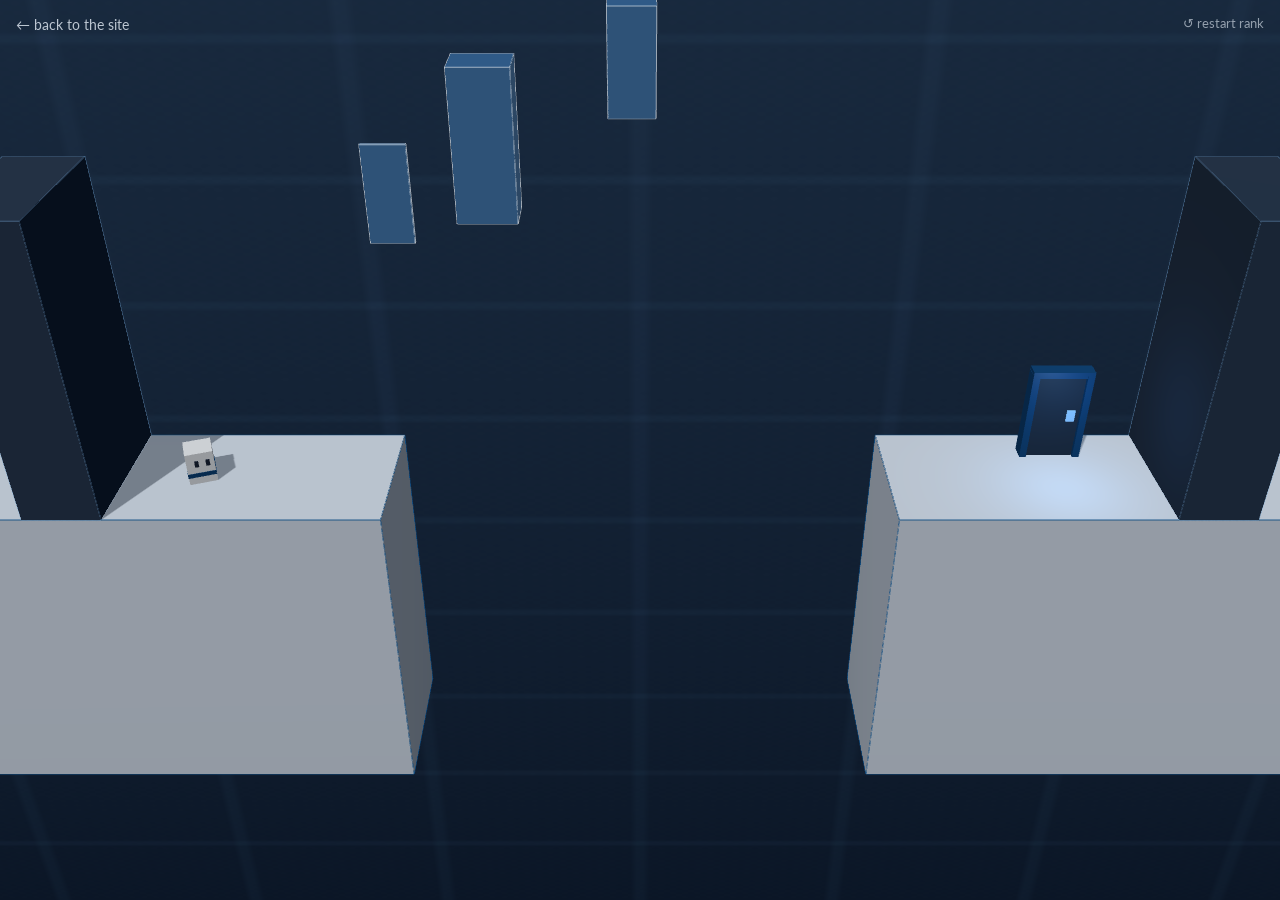
==== play/index.html @ d0a1d7b1 "Publish website" ====
<!doctype html>
<html lang="en">
<head>
  <meta charset="utf-8">
  <meta name="viewport" content="width=device-width, initial-scale=1, viewport-fit=cover">
  <meta name="robots" content="noindex, nofollow">
  <title>Another dimension</title>
  <link rel="icon" href="../assets/img/favicon.png?v=f826609" type="image/png">
  <link rel="preconnect" href="https://fonts.googleapis.com">
  <link rel="preconnect" href="https://fonts.gstatic.com" crossorigin>
  <link href="https://fonts.googleapis.com/css2?family=Lato:wght@400;700&family=JetBrains+Mono:wght@400;700&display=swap" rel="stylesheet">
  <link rel="stylesheet" href="play.css?v=f826609">
</head>
<body>
  <canvas id="game" aria-label="Platform game"></canvas>

  <a class="back" href="../">← back to the site</a>
  <div class="top-right">
    <a href="#" id="restart-level">↺ restart</a>
    <a href="#" id="restart" hidden>start over</a>
  </div>
  <div class="title" id="title"></div>

  <div class="touch" id="touch" aria-hidden="true">
    <div class="touch-move">
      <button data-key="left">◀</button>
      <button data-key="right">▶</button>
    </div>
    <button data-key="jump" class="touch-jump">▲</button>
  </div>

  <div class="dialog" id="lock" hidden>
    <form class="panel" id="lock-form" autocomplete="off">
      <p class="panel-kicker">LOCKED</p>
      <p>This door needs a code.</p>
      <input id="code" maxlength="32" spellcheck="false" aria-label="Code">
      <div class="code-split" id="code-split" hidden>
        <input id="code-a" maxlength="12" spellcheck="false" aria-label="Code, first part">
        <span aria-hidden="true">-</span>
        <input id="code-b" maxlength="12" spellcheck="false" aria-label="Code, second part">
      </div>
      <p class="panel-status" id="lock-status">&nbsp;</p>
      <div class="panel-buttons">
        <button type="button" id="lock-cancel" class="secondary">Step back</button>
        <button type="submit">Open</button>
      </div>
    </form>
  </div>

  <div class="dialog" id="gate" hidden>
    <form class="panel" id="gate-form" autocomplete="off">
      <p class="panel-kicker" id="gate-kicker"></p>
      <p id="gate-text"></p>
      <input id="gate-code" maxlength="32" spellcheck="false" aria-label="Code">
      <p class="panel-status" id="gate-status">&nbsp;</p>
      <div class="panel-buttons">
        <button type="button" id="gate-cancel" class="secondary">Start from the beginning</button>
        <button type="submit">Enter</button>
      </div>
    </form>
  </div>

  <div class="dialog" id="reward" hidden>
    <div class="panel">
      <div id="reward-content"></div>
      <div class="panel-buttons">
        <a class="button secondary" href="../">Back to the site</a>
        <button type="button" id="reward-next">Stay here</button>
      </div>
    </div>
  </div>

  <div class="portal portal-in" aria-hidden="true"></div>

  <script type="module" src="game.js?v=f826609"></script>
</body>
</html>
---- play/play.css ----
:root {
  --navy: #22374f;
  --deep: #14243a;
  --accent: #0f4c81;
  --sky: #7db4e6;
  --light: #e6eef7;
  --mono: "JetBrains Mono", ui-monospace, monospace;
}
* { box-sizing: border-box; }
html, body {
  margin: 0;
  height: 100%;
  overflow: hidden;
  background: var(--deep);
  color: #fff;
  font: 16px/1.5 "Lato", system-ui, sans-serif;
  -webkit-user-select: none;
  user-select: none;
  touch-action: none;
}
#game { display: block; width: 100vw; height: 100vh; height: 100dvh; }
.back {
  position: fixed;
  top: 14px;
  left: 16px;
  color: var(--light);
  font-size: 14px;
  text-decoration: none;
  opacity: .8;
  z-index: 5;
}
.back:hover { opacity: 1; text-decoration: underline; }
.top-right {
  position: fixed;
  top: 14px;
  right: 16px;
  display: flex;
  gap: 16px;
  z-index: 5;
}
.top-right a {
  color: var(--light);
  font-size: 13px;
  text-decoration: none;
  opacity: .6;
}
.top-right a:hover { opacity: 1; text-decoration: underline; }
.top-right a[hidden] { display: none; }
.title {
  position: fixed;
  top: 18%;
  left: 0;
  right: 0;
  text-align: center;
  font: 700 clamp(18px, 4vw, 34px)/1.2 var(--mono);
  letter-spacing: .25em;
  color: var(--light);
  text-shadow: 0 0 18px rgba(125, 180, 230, .7);
  pointer-events: none;
  opacity: 0;
  transition: opacity 1s;
  z-index: 4;
}
.title.show { opacity: 1; }
.title small { display: block; font-size: .5em; letter-spacing: .4em; opacity: .7; margin-top: 8px; }
.wall-image {
  position: fixed;
  opacity: 0;
  z-index: 3;
  -webkit-touch-callout: default;
}
.wall-image[hidden] { display: none; }
.wall-save {
  position: fixed;
  transform: translateX(-50%);
  z-index: 3;
  padding: 6px 12px;
  font: 700 13px var(--mono);
  color: var(--light);
  background: rgba(15, 76, 129, .85);
  border: 1px solid var(--sky);
  border-radius: 6px;
  cursor: pointer;
}
.wall-save:hover { background: var(--accent); }
.wall-save[hidden] { display: none; }
.speech {
  position: fixed;
  transform: translate(-50%, calc(-100% - 14px));
  z-index: 4;
  width: max-content;
  max-width: min(260px, 70vw);
  padding: 10px 14px;
  font: 700 14px/1.4 "Lato", sans-serif;
  color: var(--deep);
  background: #fff;
  border-radius: 12px;
  box-shadow: 0 4px 18px rgba(0, 0, 0, .3);
  opacity: 0;
  transition: opacity .3s;
  pointer-events: none;
}
.speech.show { opacity: 1; }
.speech::after {
  content: "";
  position: absolute;
  left: 50%;
  bottom: -9px;
  margin-left: -9px;
  border: 9px solid transparent;
  border-bottom: 0;
  border-top-color: #fff;
}
.speech.oneline {
  max-width: none;
  white-space: nowrap;
  font: 700 13px var(--mono);
}
.notebook {
  position: fixed;
  top: 46px;
  left: 16px;
  z-index: 5;
  max-width: min(92vw, 400px);
  color: var(--light);
  background: rgba(20, 36, 58, .85);
  border: 1px solid var(--accent);
  border-radius: 8px;
  font: 12px/1.6 var(--mono);
}
.notebook button {
  padding: 6px 10px;
  font: 700 12px var(--mono);
  color: var(--light);
  background: none;
  border: 0;
  cursor: pointer;
}
.notebook ol {
  margin: 0;
  padding: 0 12px 8px 40px;
  max-height: 50vh;
  overflow: auto;
  -webkit-user-select: text;
  user-select: text;
}
.notebook ol[hidden] { display: none; }
.notebook .cards { padding: 0 12px 10px; max-height: 60vh; overflow: auto; }
.notebook .cards[hidden] { display: none; }
.notebook .card { margin-top: 6px; }
.notebook .card ol { margin: 2px 0 0; padding-left: 26px; max-height: none; }
.notebook .card canvas { width: 180px; height: 60px; vertical-align: middle; border-radius: 4px; }
.notebook .chip {
  display: inline-block;
  min-width: 18px;
  margin-right: 3px;
  padding: 0 4px;
  border-radius: 4px;
  text-align: center;
  font-weight: 700;
  color: #fff;
}
.notebook .chip.red { background: #b8352d; }
.notebook .chip.grey { background: #5d6a77; }
.notebook .bars { display: inline-flex; gap: 1px; margin-right: 6px; vertical-align: middle; }
.notebook .bars i { width: 7px; height: 12px; background: rgba(230, 238, 247, .12); }
.notebook .bars.red i.on { background: #e2453c; }
.notebook .bars.grey i.on { background: #9aa5b1; }
.notebook.flash { animation: notebook-flash .9s; }
@keyframes notebook-flash {
  0% { box-shadow: 0 0 0 0 rgba(125, 180, 230, .9); }
  100% { box-shadow: 0 0 0 14px rgba(125, 180, 230, 0); }
}
.touch { display: none; }
@media (pointer: coarse) {
  .touch {
    display: flex;
    justify-content: space-between;
    align-items: flex-end;
    position: fixed;
    left: 0;
    right: 0;
    bottom: 0;
    padding: 0 18px max(18px, env(safe-area-inset-bottom));
    pointer-events: none;
    z-index: 5;
  }
}
.touch button {
  pointer-events: auto;
  width: 64px;
  height: 64px;
  border-radius: 50%;
  border: 2px solid rgba(230, 238, 247, .5);
  background: rgba(15, 76, 129, .45);
  color: var(--light);
  font-size: 22px;
  touch-action: none;
}
.touch button.down { background: rgba(125, 180, 230, .6); }
.touch-move { display: flex; gap: 14px; }
.touch-jump { width: 76px !important; height: 76px !important; }
.dialog {
  position: fixed;
  inset: 0;
  display: flex;
  align-items: center;
  justify-content: center;
  background: rgba(10, 18, 30, .55);
  padding: 16px;
  z-index: 10;
}
.dialog[hidden] { display: none; }
.panel {
  width: min(92vw, 420px);
  background: var(--navy);
  border: 2px solid var(--accent);
  border-radius: 10px;
  box-shadow: 0 0 40px rgba(125, 180, 230, .25);
  padding: 22px 24px;
  text-align: center;
}
.panel h2 { margin: 0 0 10px; font: 700 22px/1.3 var(--mono); letter-spacing: .1em; color: var(--sky); }
.panel p { margin: 0 0 10px; color: var(--light); }
.panel-kicker { font: 700 13px var(--mono); letter-spacing: .35em; color: var(--sky) !important; }
.panel input {
  width: 100%;
  margin: 6px 0 4px;
  padding: 10px 12px;
  font: 700 22px var(--mono);
  letter-spacing: .4em;
  text-align: center;
  text-transform: uppercase;
  color: #fff;
  background: var(--deep);
  border: 1px solid var(--accent);
  border-radius: 6px;
  outline: none;
  -webkit-user-select: text;
  user-select: text;
}
.panel input:focus { border-color: var(--sky); }
.panel input[hidden] { display: none; }
.code-split { display: flex; align-items: center; gap: 8px; }
.code-split[hidden] { display: none; }
.code-split input { flex: 1; min-width: 0; font-size: 18px; letter-spacing: .2em; padding: 10px 6px; }
.code-split span { font: 700 26px var(--mono); color: var(--sky); }
.panel-status { font: 13px var(--mono); color: var(--sky) !important; min-height: 1.5em; }
.panel-buttons { display: flex; gap: 10px; justify-content: center; margin-top: 8px; flex-wrap: wrap; }
.panel button, .panel .button {
  font: 700 14px "Lato", sans-serif;
  padding: 9px 18px;
  border-radius: 6px;
  border: 0;
  background: var(--sky);
  color: var(--deep);
  cursor: pointer;
  text-decoration: none;
}
.panel .secondary { background: transparent; color: var(--light); border: 1px solid var(--accent); }
.shake { animation: shake .4s; }
@keyframes shake {
  25% { transform: translateX(-8px); }
  50% { transform: translateX(8px); }
  75% { transform: translateX(-4px); }
}
.portal {
  position: fixed;
  left: 50%;
  top: 50%;
  width: 170vmax;
  height: 170vmax;
  margin: -85vmax 0 0 -85vmax;
  border-radius: 50%;
  background: radial-gradient(circle, #f2ffe0 0 6%, #b6f06a 16%, #5ccf3a 34%, #1f9a3a 56%, #0b5e2a 69%, rgba(11, 94, 42, 0) 71%);
  pointer-events: none;
  z-index: 20;
}
.portal::before {
  content: "";
  position: absolute;
  inset: 0;
  border-radius: 50%;
  background: repeating-conic-gradient(from 0deg, rgba(240, 255, 220, .45) 0 7deg, transparent 7deg 26deg);
  -webkit-mask: radial-gradient(circle, transparent 8%, #000 26%, #000 64%, transparent 70%);
  mask: radial-gradient(circle, transparent 8%, #000 26%, #000 64%, transparent 70%);
  animation: portal-spin 1.4s linear infinite;
}
.portal-in { animation: portal-close 1.3s cubic-bezier(.5, 0, .3, 1) .15s forwards; }
.portal-out { transform: scale(0); animation: portal-grow 1.15s cubic-bezier(.6, 0, .4, 1) forwards; }
@keyframes portal-grow {
  0% { transform: scale(0) rotate(0); }
  45% { transform: scale(.06) rotate(200deg); }
  100% { transform: scale(1.05) rotate(480deg); }
}
@keyframes portal-spin { to { transform: rotate(360deg); } }
@keyframes portal-close {
  0% { transform: scale(1.05) rotate(0); opacity: 1; }
  70% { transform: scale(.08) rotate(-300deg); opacity: 1; }
  100% { transform: scale(0) rotate(-360deg); opacity: 0; }
}
@media (prefers-reduced-motion: reduce) {
  .portal { display: none; }
}
.boss-q { max-width: min(92vw, 440px); }
.boss-q .q { margin: 2px 0 6px; font-size: 15px; font-weight: 700; color: #fff; }
.boss-q pre { margin: 0 0 8px; padding: 6px 8px; overflow: auto; background: rgba(0, 0, 0, .25); border-radius: 4px; -webkit-user-select: text; user-select: text; }
.boss-q .file { margin: 6px 0; }
.boss-q .file img { display: block; max-width: 100%; max-height: 30vh; margin-bottom: 4px; background: #fff; border-radius: 4px; cursor: zoom-in; }
.boss-q .file button { padding: 3px 8px; border: 1px solid var(--accent); border-radius: 4px; }
.boss-q .file button:hover { background: var(--accent); }
.boss-q .term button.q { display: block; width: 100%; padding: 3px 0; text-align: left; font-size: 13px; }
.boss-q .term.green button.q { color: #7fe0a6; }
.boss-q .term.red button.q { color: #ff8a80; }
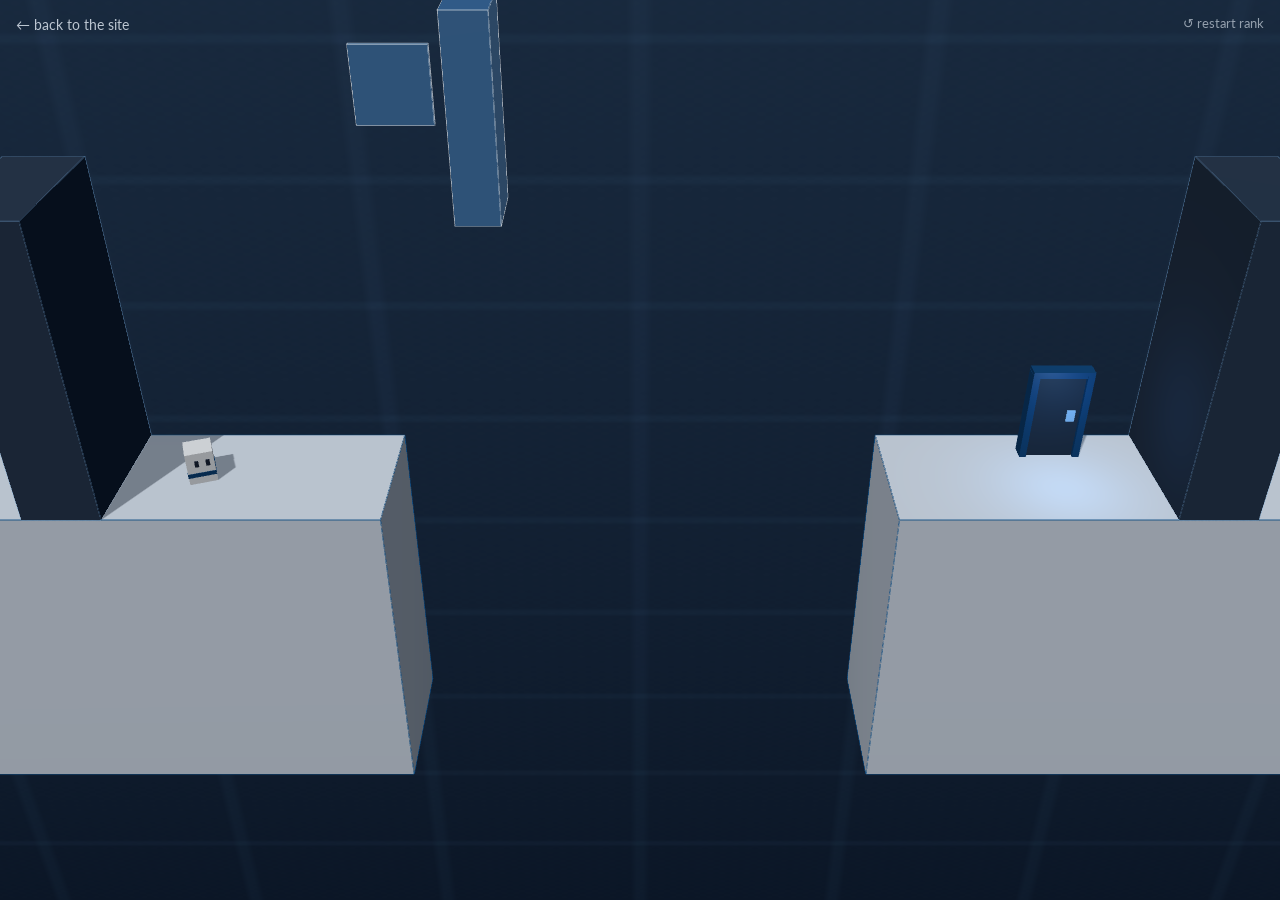
==== commit 0faef6a2: "Publish website" ====
--- a/play/index.html
+++ b/play/index.html
@@ -5,11 +5,11 @@
   <meta name="viewport" content="width=device-width, initial-scale=1, viewport-fit=cover">
   <meta name="robots" content="noindex, nofollow">
   <title>Another dimension</title>
-  <link rel="icon" href="../assets/img/favicon.png?v=f826609" type="image/png">
+  <link rel="icon" href="../assets/img/favicon.png?v=60f54f8" type="image/png">
   <link rel="preconnect" href="https://fonts.googleapis.com">
   <link rel="preconnect" href="https://fonts.gstatic.com" crossorigin>
   <link href="https://fonts.googleapis.com/css2?family=Lato:wght@400;700&family=JetBrains+Mono:wght@400;700&display=swap" rel="stylesheet">
-  <link rel="stylesheet" href="play.css?v=f826609">
+  <link rel="stylesheet" href="play.css?v=60f54f8">
 </head>
 <body>
   <canvas id="game" aria-label="Platform game"></canvas>
@@ -65,13 +65,24 @@
       <div id="reward-content"></div>
       <div class="panel-buttons">
         <a class="button secondary" href="../">Back to the site</a>
+        <button type="button" id="reward-stay" class="secondary" hidden>Stay here</button>
         <button type="button" id="reward-next">Stay here</button>
       </div>
     </div>
   </div>
 
-  <div class="portal portal-in" aria-hidden="true"></div>
+  <div class="arrive" aria-hidden="true"></div>
+  <script src="tiles.js?v=60f54f8"></script>
+  <script>   // arrival: the screen stays covered until the game has drawn itself (game.js calls arrive), then the tiles come down
+    window.arrive = () => {
+      const cover = document.querySelector(".arrive");
+      if (!cover) return;
+      tileWipe("reveal", innerWidth / 2, innerHeight / 2);
+      cover.remove();
+    };
+    setTimeout(window.arrive, 8000);   // in case the game cannot start
+  </script>
 
-  <script type="module" src="game.js?v=f826609"></script>
+  <script type="module" src="game.js?v=60f54f8"></script>
 </body>
 </html>
--- a/play/play.css
+++ b/play/play.css
@@ -264,44 +264,13 @@
   50% { transform: translateX(8px); }
   75% { transform: translateX(-4px); }
 }
-.portal {
-  position: fixed;
-  left: 50%;
-  top: 50%;
-  width: 170vmax;
-  height: 170vmax;
-  margin: -85vmax 0 0 -85vmax;
-  border-radius: 50%;
-  background: radial-gradient(circle, #f2ffe0 0 6%, #b6f06a 16%, #5ccf3a 34%, #1f9a3a 56%, #0b5e2a 69%, rgba(11, 94, 42, 0) 71%);
-  pointer-events: none;
-  z-index: 20;
-}
-.portal::before {
-  content: "";
-  position: absolute;
-  inset: 0;
-  border-radius: 50%;
-  background: repeating-conic-gradient(from 0deg, rgba(240, 255, 220, .45) 0 7deg, transparent 7deg 26deg);
-  -webkit-mask: radial-gradient(circle, transparent 8%, #000 26%, #000 64%, transparent 70%);
-  mask: radial-gradient(circle, transparent 8%, #000 26%, #000 64%, transparent 70%);
-  animation: portal-spin 1.4s linear infinite;
-}
-.portal-in { animation: portal-close 1.3s cubic-bezier(.5, 0, .3, 1) .15s forwards; }
-.portal-out { transform: scale(0); animation: portal-grow 1.15s cubic-bezier(.6, 0, .4, 1) forwards; }
-@keyframes portal-grow {
-  0% { transform: scale(0) rotate(0); }
-  45% { transform: scale(.06) rotate(200deg); }
-  100% { transform: scale(1.05) rotate(480deg); }
-}
-@keyframes portal-spin { to { transform: rotate(360deg); } }
-@keyframes portal-close {
-  0% { transform: scale(1.05) rotate(0); opacity: 1; }
-  70% { transform: scale(.08) rotate(-300deg); opacity: 1; }
-  100% { transform: scale(0) rotate(-360deg); opacity: 0; }
-}
-@media (prefers-reduced-motion: reduce) {
-  .portal { display: none; }
-}
+.tiles { position: fixed; inset: 0; z-index: 100; overflow: hidden; pointer-events: none; }
+.tiles i { position: absolute; width: calc(var(--s) + 1px); height: calc(var(--s) + 1px); }
+.tiles.cover i { transform: scale(0) rotate(-90deg); animation: tile-in .3s cubic-bezier(.3, 1.4, .5, 1) forwards; }
+.tiles.reveal i { animation: tile-out .3s cubic-bezier(.5, 0, .7, .4) both; }
+@keyframes tile-in { to { transform: none; } }
+@keyframes tile-out { from { transform: none; } to { transform: scale(0) rotate(90deg); } }
+.arrive { position: fixed; inset: 0; z-index: 100; background: #14243a; pointer-events: none; }
 .boss-q { max-width: min(92vw, 440px); }
 .boss-q .q { margin: 2px 0 6px; font-size: 15px; font-weight: 700; color: #fff; }
 .boss-q pre { margin: 0 0 8px; padding: 6px 8px; overflow: auto; background: rgba(0, 0, 0, .25); border-radius: 4px; -webkit-user-select: text; user-select: text; }
@@ -312,3 +281,31 @@
 .boss-q .term button.q { display: block; width: 100%; padding: 3px 0; text-align: left; font-size: 13px; }
 .boss-q .term.green button.q { color: #7fe0a6; }
 .boss-q .term.red button.q { color: #ff8a80; }
+.vp .sl { display: flex; gap: 14px; justify-content: center; flex-wrap: wrap; margin: 8px 0 4px; }
+.vp .s { display: flex; flex-direction: column; align-items: center; gap: 6px; padding: 10px; background: #0b1524; border-radius: 6px; box-shadow: inset 0 3px 8px rgba(0, 0, 0, .75), inset 0 -1px 0 rgba(255, 255, 255, .06); }
+.vp .s svg { display: block; }
+.vp .s rect { fill: #5a4c1c; stroke: #2a220b; stroke-width: .12; }   
+.vp .s.ok rect { fill: #ffd84a; stroke: #fff2b0; stroke-width: .06; }
+.vp .s.ok svg { filter: drop-shadow(0 0 4px rgba(255, 216, 74, .9)); }
+.vp .s.nw svg { animation: vp-in 1.1s cubic-bezier(.2, .8, .3, 1) both; }
+@keyframes vp-in {
+  0% { transform: translateY(26px) scale(1.15); opacity: 0; filter: none; }
+  60% { transform: translateY(0) scale(1); opacity: 1; filter: none; }
+  100% { filter: drop-shadow(0 0 4px rgba(255, 216, 74, .9)); }
+}
+.vp .s span { font: 700 11px var(--mono); color: #8a7a4a; }
+.vp .s.ok span { color: #ffd84a; }
+.acct .panel-buttons.acct-choices { flex-wrap: wrap; }
+.acct .acct-note { font-size: 12px; opacity: .75; }
+.acct .panel input { text-transform: none; letter-spacing: normal; }   
+.pw { display: flex; align-items: flex-start; gap: 2px; padding: 8px 10px; pointer-events: none; }
+.pw.show { pointer-events: auto; }
+.pw span { font: 700 26px/1 "Lato", sans-serif; padding-top: 10px; }
+.pw input { width: 15ch; padding: 3px 6px; font: 700 14px/1.2 monospace; color: var(--deep); border: 1px solid #9fb3c8; border-radius: 4px; text-transform: none; }
+.pw button { margin: 8px 0 0 6px; padding: 2px 9px; font-size: 18px; color: var(--deep); background: #ffd84a; border: 0; border-radius: 4px; cursor: pointer; }
+.pw.chest { max-width: 250px; }
+.pw.chest div { display: flex; }
+.pw.chest input { flex: 1; width: auto; text-transform: uppercase; }
+.pw.chest button { margin: 0 0 0 6px; }
+.zoom-back { position: fixed; z-index: 4; transform: translate(0, 0); padding: 2px 10px; font: 700 20px/1.2 "Lato", sans-serif; color: #14243a; background: #ffd84a; border: 0; border-radius: 6px; cursor: pointer; }
+.zoom-back[hidden] { display: none; }
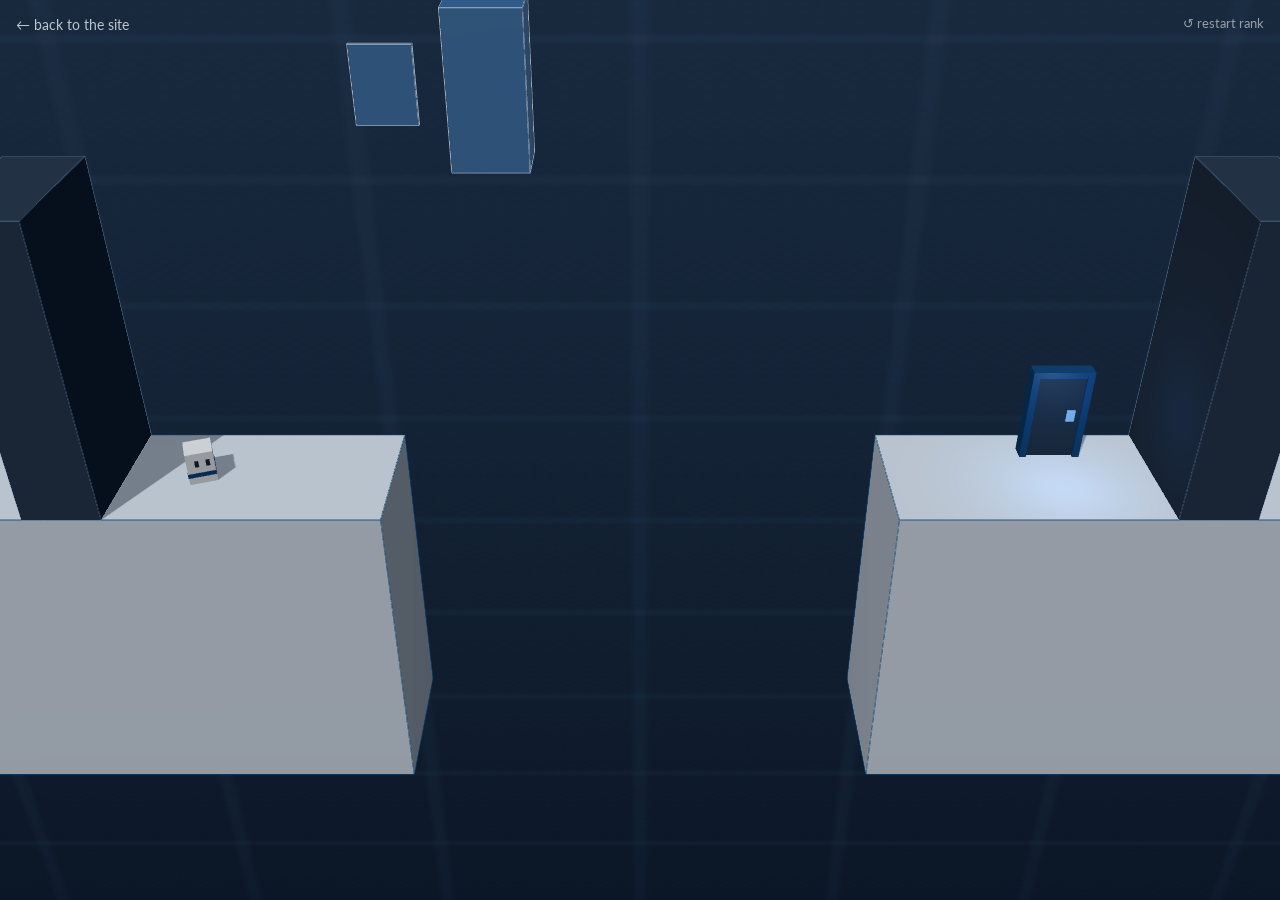
==== commit 7dd7cacf: "Publish website" ====
--- a/play/index.html
+++ b/play/index.html
@@ -5,11 +5,11 @@
   <meta name="viewport" content="width=device-width, initial-scale=1, viewport-fit=cover">
   <meta name="robots" content="noindex, nofollow">
   <title>Another dimension</title>
-  <link rel="icon" href="../assets/img/favicon.png?v=60f54f8" type="image/png">
+  <link rel="icon" href="../assets/img/favicon.png?v=5b1a915" type="image/png">
   <link rel="preconnect" href="https://fonts.googleapis.com">
   <link rel="preconnect" href="https://fonts.gstatic.com" crossorigin>
   <link href="https://fonts.googleapis.com/css2?family=Lato:wght@400;700&family=JetBrains+Mono:wght@400;700&display=swap" rel="stylesheet">
-  <link rel="stylesheet" href="play.css?v=60f54f8">
+  <link rel="stylesheet" href="play.css?v=5b1a915">
 </head>
 <body>
   <canvas id="game" aria-label="Platform game"></canvas>
@@ -72,7 +72,7 @@
   </div>
 
   <div class="arrive" aria-hidden="true"></div>
-  <script src="tiles.js?v=60f54f8"></script>
+  <script src="tiles.js?v=5b1a915"></script>
   <script>   // arrival: the screen stays covered until the game has drawn itself (game.js calls arrive), then the tiles come down
     window.arrive = () => {
       const cover = document.querySelector(".arrive");
@@ -83,6 +83,6 @@
     setTimeout(window.arrive, 8000);   // in case the game cannot start
   </script>
 
-  <script type="module" src="game.js?v=60f54f8"></script>
+  <script type="module" src="game.js?v=5b1a915"></script>
 </body>
 </html>
